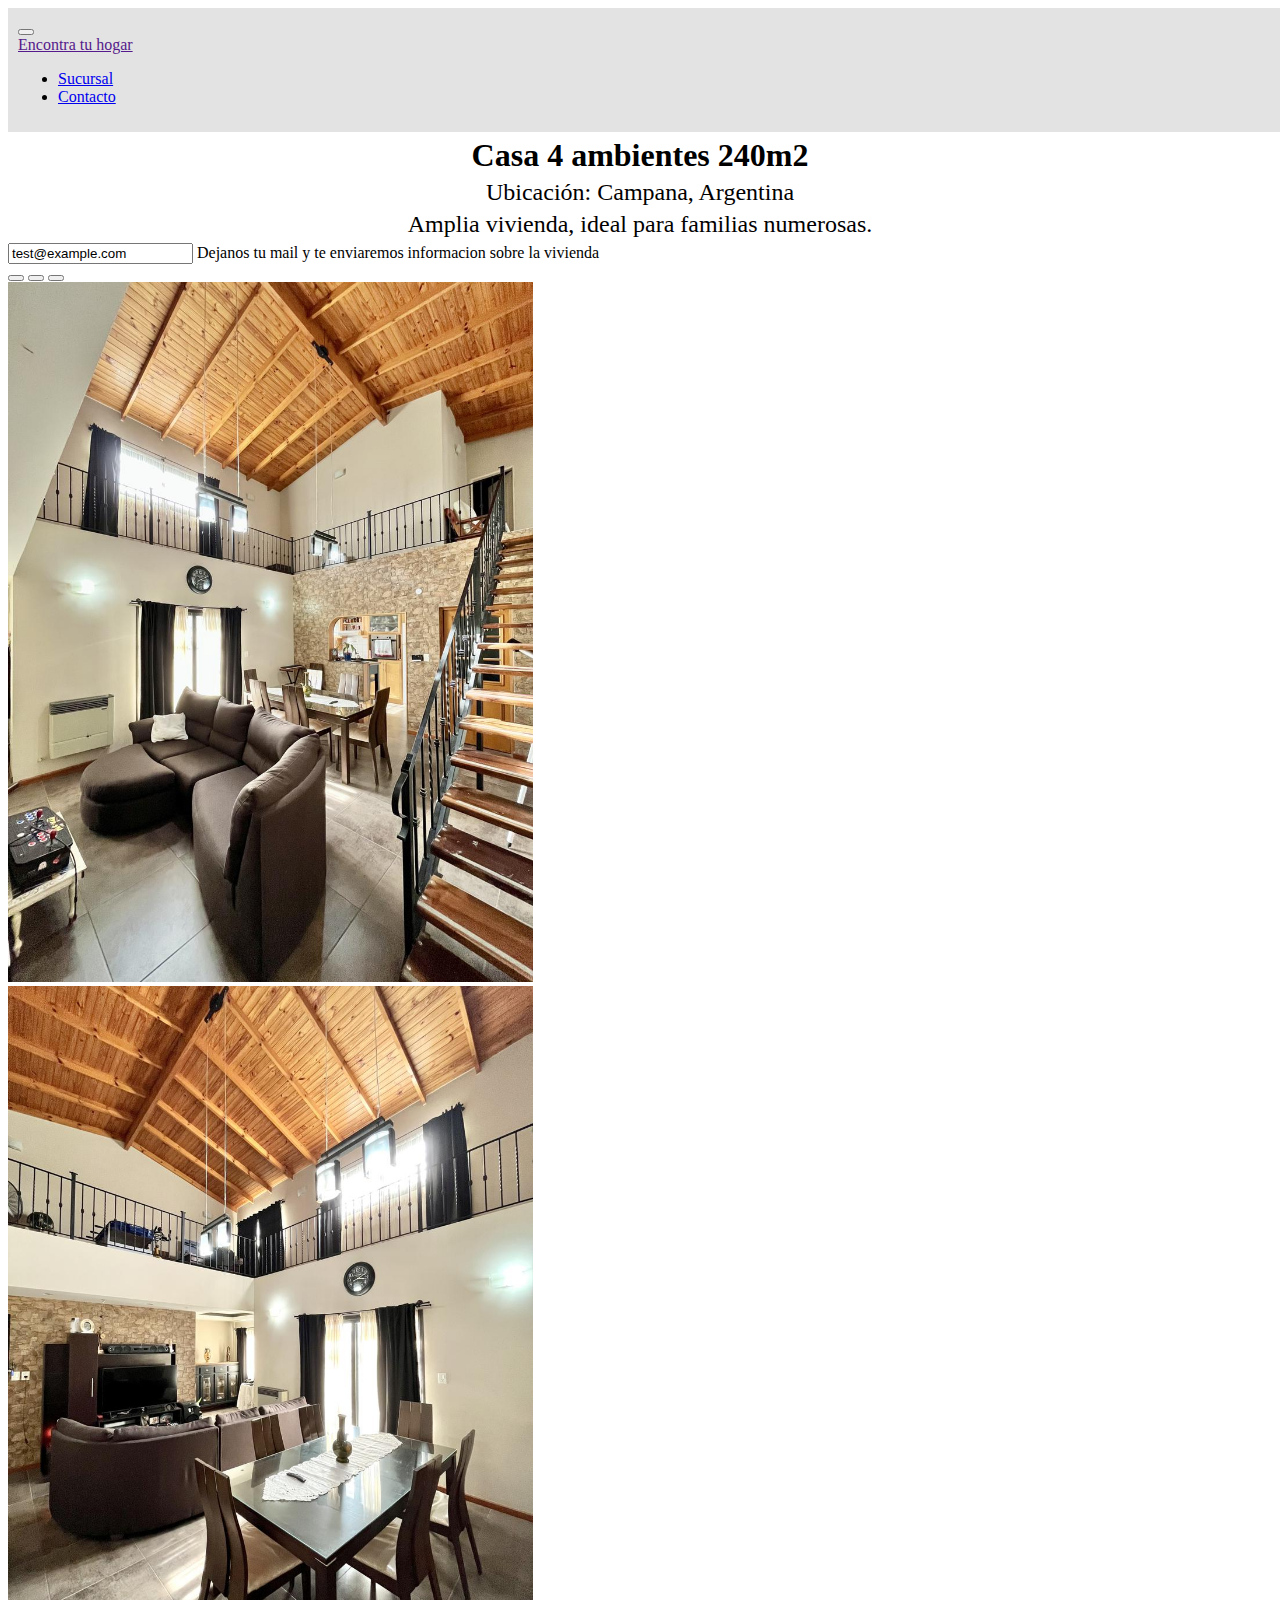
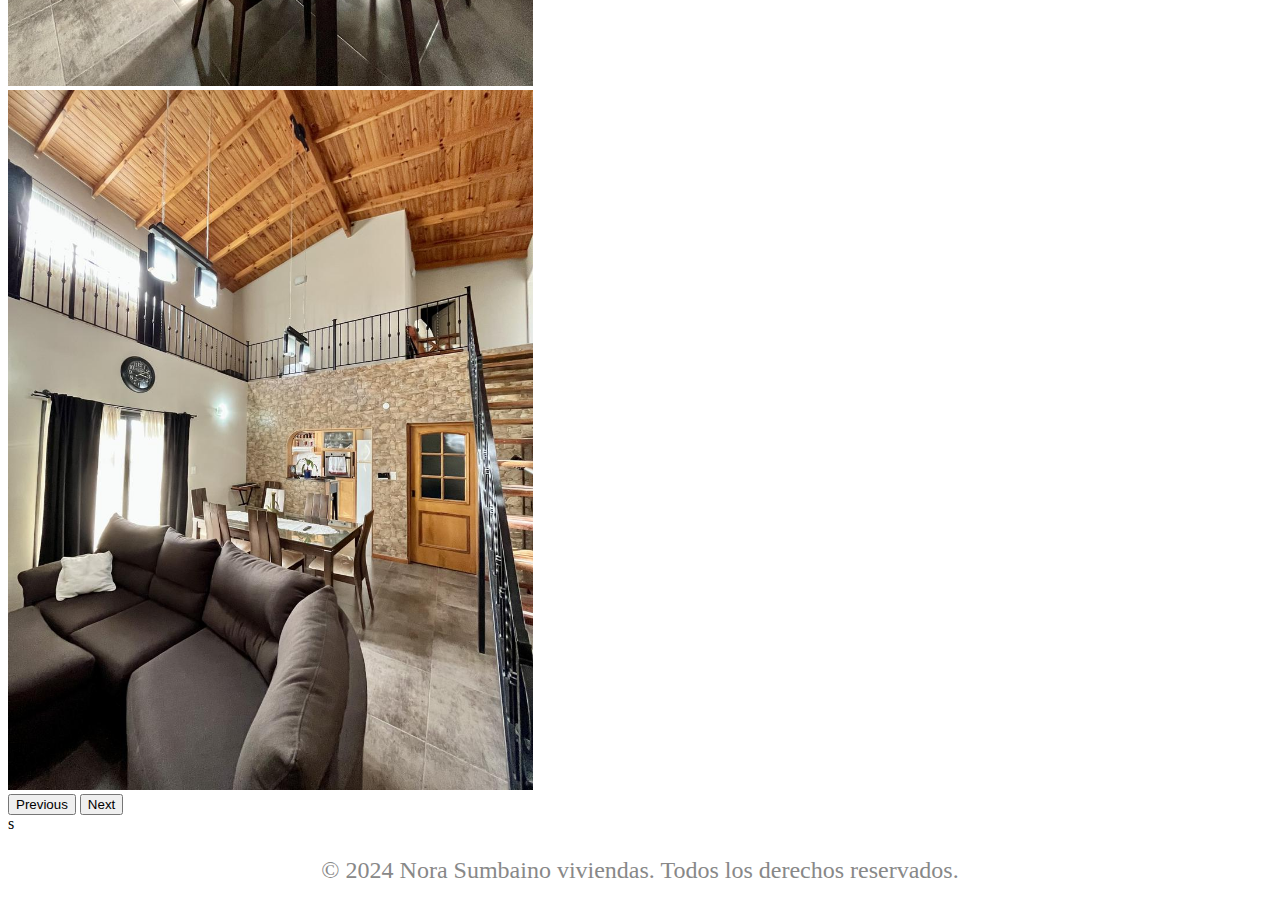
==== Paginas/casa1.html @ 373ede8c "first commit" ====
<!DOCTYPE html>
<html lang="en">
<head>
    <meta charset="UTF-8">
    <meta name="viewport" content="width=device-width, initial-scale=1.0">
    <title>Document</title>
    <link href="https://cdn.jsdelivr.net/npm/bootstrap@5.3.2/dist/css/bootstrap.min.css" rel="stylesheet" integrity="sha384-T3c6CoIi6uLrA9TneNEoa7RxnatzjcDSCmG1MXxSR1GAsXEV/Dwwykc2MPK8M2HN" crossorigin="anonymous">
    <link rel="stylesheet" href="../css/casas.css">
</head>
<body>
    <nav class="navbar navbar-expand-lg " id="navbar">
        <div class="container-fluid">
          <button class="navbar-toggler" type="button" data-bs-toggle="collapse" data-bs-target="#navbarTogglerDemo01" aria-controls="navbarTogglerDemo01" aria-expanded="false" aria-label="Toggle navigation">
            <span class="navbar-toggler-icon"></span>
          </button>
          <div class="collapse navbar-collapse" id="navbarTogglerDemo01">
            <a class="navbar-brand" href="">Encontra tu hogar</a>
            <ul class="navbar-nav me-auto mb-2 mb-lg-0">
              <li class="nav-item">
                <a class="nav-link active" aria-current="page" href="./Paginas/sucursal.html">Sucursal</a>
              </li>
              <li class="nav-item">
                <a class="nav-link" href="./Paginas/Contacto.html">Contacto</a>
              </li>
            </ul>
          </div>
        </div>
      </nav>

    <!-- Contenido Principal -->
    <div class="container mt-3">
        <div class="row">
            <!-- Información a la Izquierda de las Imágenes -->
            <div class="col-md-4">
                <h2 id="h2casas">Casa 4 ambientes 240m2</h2>
                <p id="p2casas">Ubicación: Campana, Argentina</p>
                <p id="p2casas">Amplia vivienda, ideal para familias numerosas.</p>
                <form class="form-floating">
                    <input type="email" class="form-control" id="floatingInputValue" placeholder="name@example.com" value="test@example.com">
                    <label for="floatingInputValue">Dejanos tu mail y te enviaremos informacion sobre la vivienda</label>
                  </form>
                <!-- Puedes agregar más información según tus necesidades -->
            </div>

            <!-- Imágenes de la Casa -->
           <!-- Imágenes de la Casa -->
<div class="col-md-8">
    <div id="carousel" class="carousel slide">
        <div class="carousel-indicators">
            <button type="button" data-bs-target="#carousel" data-bs-slide-to="0" class="active" aria-current="true" aria-label="Slide 1"></button>
            <button type="button" data-bs-target="#carousel" data-bs-slide-to="1" aria-label="Slide 2"></button>
            <button type="button" data-bs-target="#carousel" data-bs-slide-to="2" aria-label="Slide 3"></button>
        </div>
        <div class="carousel-inner">
            <div class="carousel-item active">
                <img src="../assets/images/dpto1.jpg" class="d-block w-100" alt="Imagen 1" id="imagencasa1" style="max-height: 700px;">
            </div>
            <div class="carousel-item">
                <img src="../assets/images/dpto1-2.jpg" class="d-block w-100" alt="Imagen 2" style="max-height: 700px;">
            </div>
            <div class="carousel-item">
                <img src="../assets/images/dpto1-3.jpg" class="d-block w-100" alt="Imagen 3" style="max-height: 700px;">
            </div>
        </div>
        <button class="carousel-control-prev" type="button" data-bs-target="#carousel" data-bs-slide="prev">
            <span class="carousel-control-prev-icon" aria-hidden="true"></span>
            <span class="visually-hidden">Previous</span>
        </button>
        <button class="carousel-control-next" type="button" data-bs-target="#carousel" data-bs-slide="next">
            <span class="carousel-control-next-icon" aria-hidden="true"></span>
            <span class="visually-hidden">Next</span>
        </button>
    </div>s
</div>
    <!-- Footer -->
    <footer class="mt-5 col-12" id="footercasas">
        <div class="container">
            <p>&copy; 2024 Nora Sumbaino viviendas. Todos los derechos reservados.</p>
            <!-- Puedes agregar más contenido al footer según tus necesidades -->
        </div>
    </footer>

    <script src="https://cdn.jsdelivr.net/npm/bootstrap@5.3.2/dist/js/bootstrap.bundle.min.js" integrity="sha384-C6RzsynM9kWDrMNeT87bh95OGNyZPhcTNXj1NW7RuBCsyN/o0jlpcV8Qyq46cDfL" crossorigin="anonymous"></script>
</body>
</html>
---- css/casas.css ----
#navbar  {
    top: 0;
    left: 0;
    width: 100%;
    background-color: rgba(223, 222, 222, 0.855);
    padding: 10px;
    z-index: 1000;}


  #footercasas { text-align: center;
   
    font-family: 'cursive';
    font-size: x-large;
    -webkit-text-stroke: 0,5px black; /* Ancho y color del borde */
    color: white; /* Color del texto */

    margin: 5px;
    color: #888888; 
    text-align: center;
}

#h2casas
    
{ 
    
    font-family: 'cursive';
    font-size: xx-large;
    -webkit-text-stroke: 0,5px black; /* Ancho y color del borde */
    color: white; /* Color del texto */

    margin: 5px;
    color: #000000; 
    text-align: center;
   
    
}

#p2casas {
font-family: 'cursive';
font-size: x-large;
-webkit-text-stroke: 0,5px black; /* Ancho y color del borde */
color: white; /* Color del texto */

margin: 5px;
color: #020000; 
text-align: center;
}
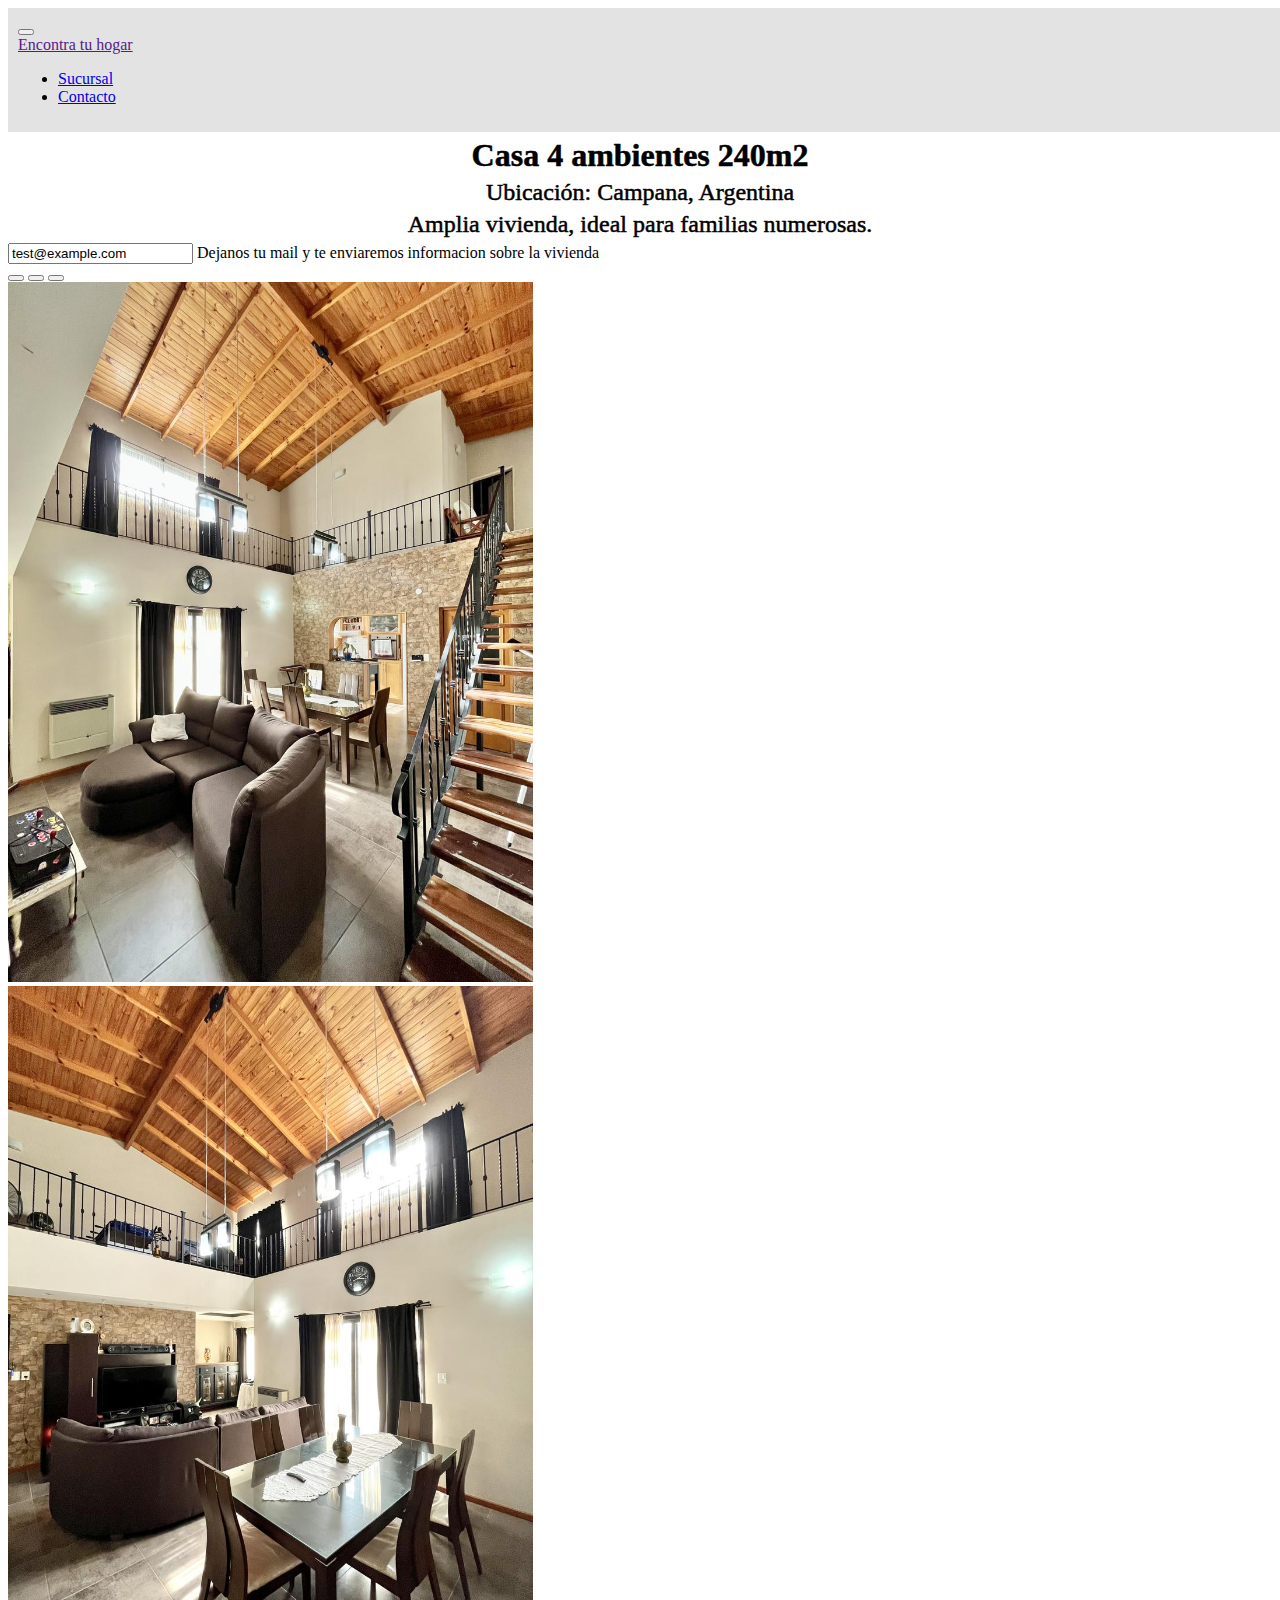
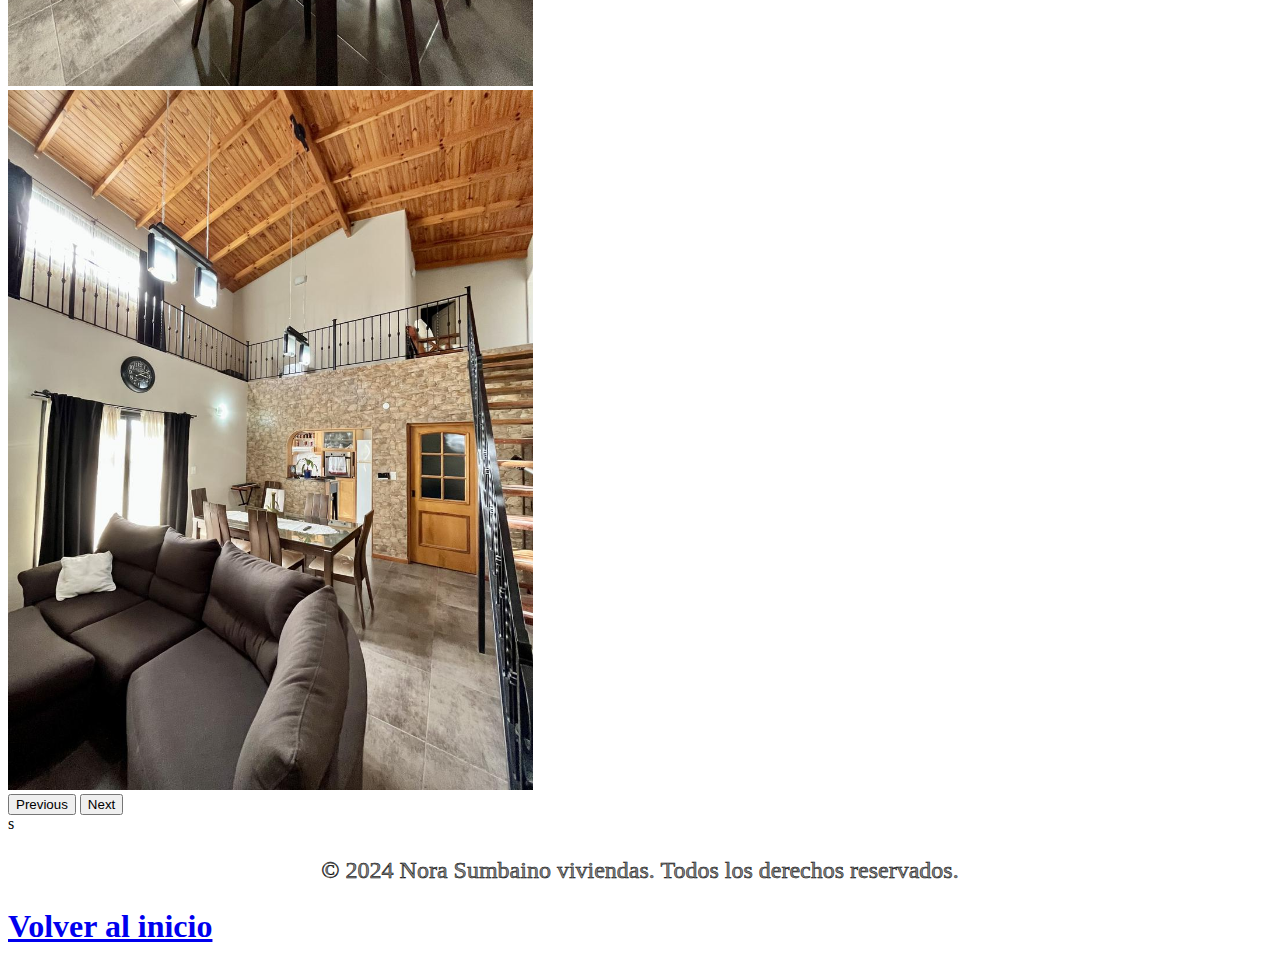
==== commit 78e8edd2: "CORRECCION FINAL" ====
--- a/Paginas/casa1.html
+++ b/Paginas/casa1.html
@@ -81,5 +81,7 @@
     </footer>
 
     <script src="https://cdn.jsdelivr.net/npm/bootstrap@5.3.2/dist/js/bootstrap.bundle.min.js" integrity="sha384-C6RzsynM9kWDrMNeT87bh95OGNyZPhcTNXj1NW7RuBCsyN/o0jlpcV8Qyq46cDfL" crossorigin="anonymous"></script>
+    <footer id="footer">
+        <a href="../index.html"><h1>Volver al inicio</h1></a>
 </body>
 </html>--- a/css/casas.css
+++ b/css/casas.css
@@ -1,47 +1,58 @@
-#navbar  {
-    top: 0;
-    left: 0;
-    width: 100%;
-    background-color: rgba(223, 222, 222, 0.855);
-    padding: 10px;
-    z-index: 1000;}
-
-
-  #footercasas { text-align: center;
-   
-    font-family: 'cursive';
-    font-size: x-large;
-    -webkit-text-stroke: 0,5px black; /* Ancho y color del borde */
-    color: white; /* Color del texto */
-
-    margin: 5px;
-    color: #888888; 
-    text-align: center;
+#navbar {
+  top: 0;
+  left: 0;
+  width: 100%;
+  background-color: rgba(223, 222, 222, 0.855);
+  padding: 10px;
+  z-index: 1000;
 }
 
-#h2casas
-    
-{ 
-    
-    font-family: 'cursive';
-    font-size: xx-large;
-    -webkit-text-stroke: 0,5px black; /* Ancho y color del borde */
-    color: white; /* Color del texto */
+#footercasas {
+  text-align: center;
+  font-family: 'cursive';
+  font-size: x-large;
+  -webkit-text-stroke: 0.5px black; /* Ancho y color del borde */
+  color: white; /* Color del texto */
+  margin: 5px;
+  color: #888888;
+  text-align: center;
+}
 
-    margin: 5px;
-    color: #000000; 
-    text-align: center;
-   
-    
+#h2casas {
+  font-family: 'cursive';
+  font-size: xx-large;
+  -webkit-text-stroke: 0.5px black; /* Ancho y color del borde */
+  color: white; /* Color del texto */
+  margin: 5px;
+  color: #000000;
+  text-align: center;
 }
 
 #p2casas {
-font-family: 'cursive';
-font-size: x-large;
--webkit-text-stroke: 0,5px black; /* Ancho y color del borde */
-color: white; /* Color del texto */
+  font-family: 'cursive';
+  font-size: x-large;
+  -webkit-text-stroke: 0.5px black; /* Ancho y color del borde */
+  color: white; /* Color del texto */
+  margin: 5px;
+  color: #020000;
+  text-align: center;
+}
 
-margin: 5px;
-color: #020000; 
-text-align: center;
+/* Media Query para pantallas más pequeñas */
+@media (max-width: 768px) {
+  #navbar {
+      padding: 5px; /* Reducir el espacio de relleno en pantallas más pequeñas */
+  }
+
+  #footercasas {
+      font-size: large; /* Tamaño de fuente más pequeño en pantallas más pequeñas */
+  }
+
+  #h2casas {
+      font-size: large; /* Tamaño de fuente más pequeño en pantallas más pequeñas */
+  }
+
+  #p2casas {
+      font-size: medium; /* Tamaño de fuente más pequeño en pantallas más pequeñas */
+  }
 }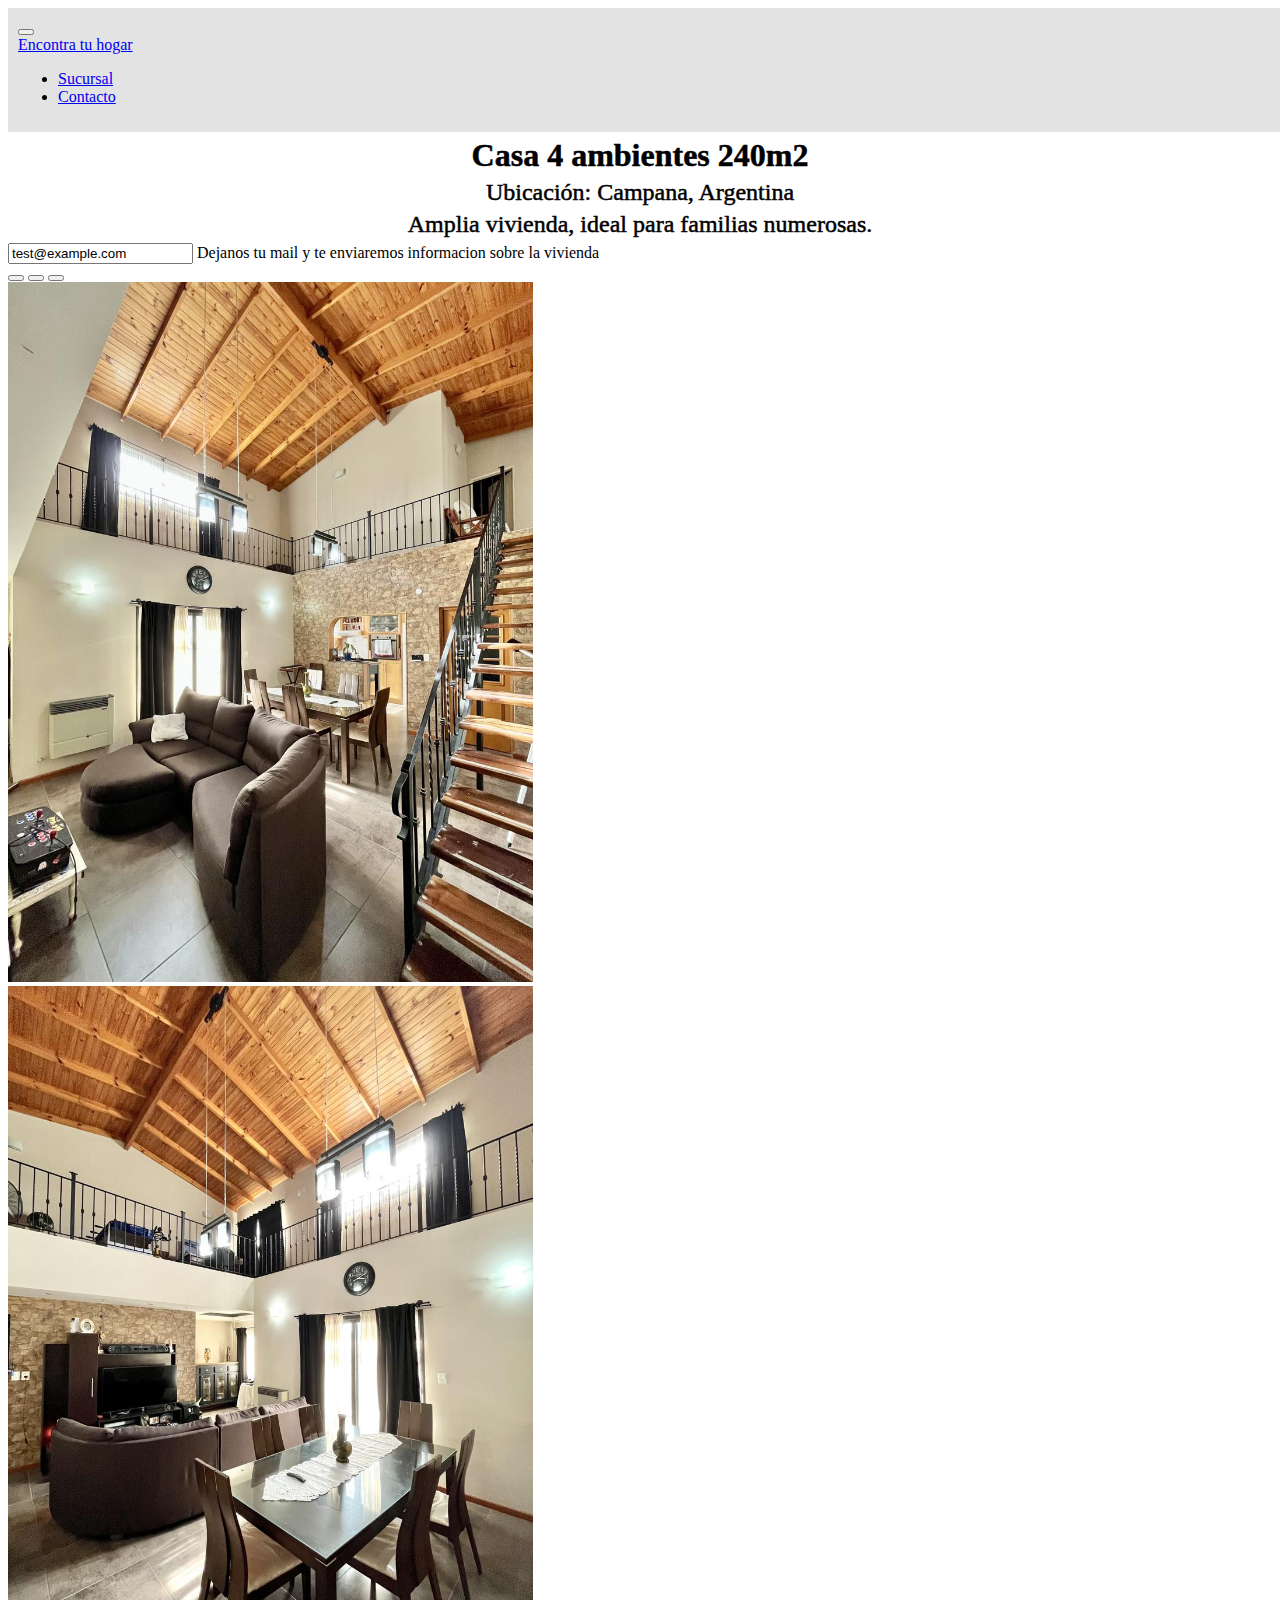
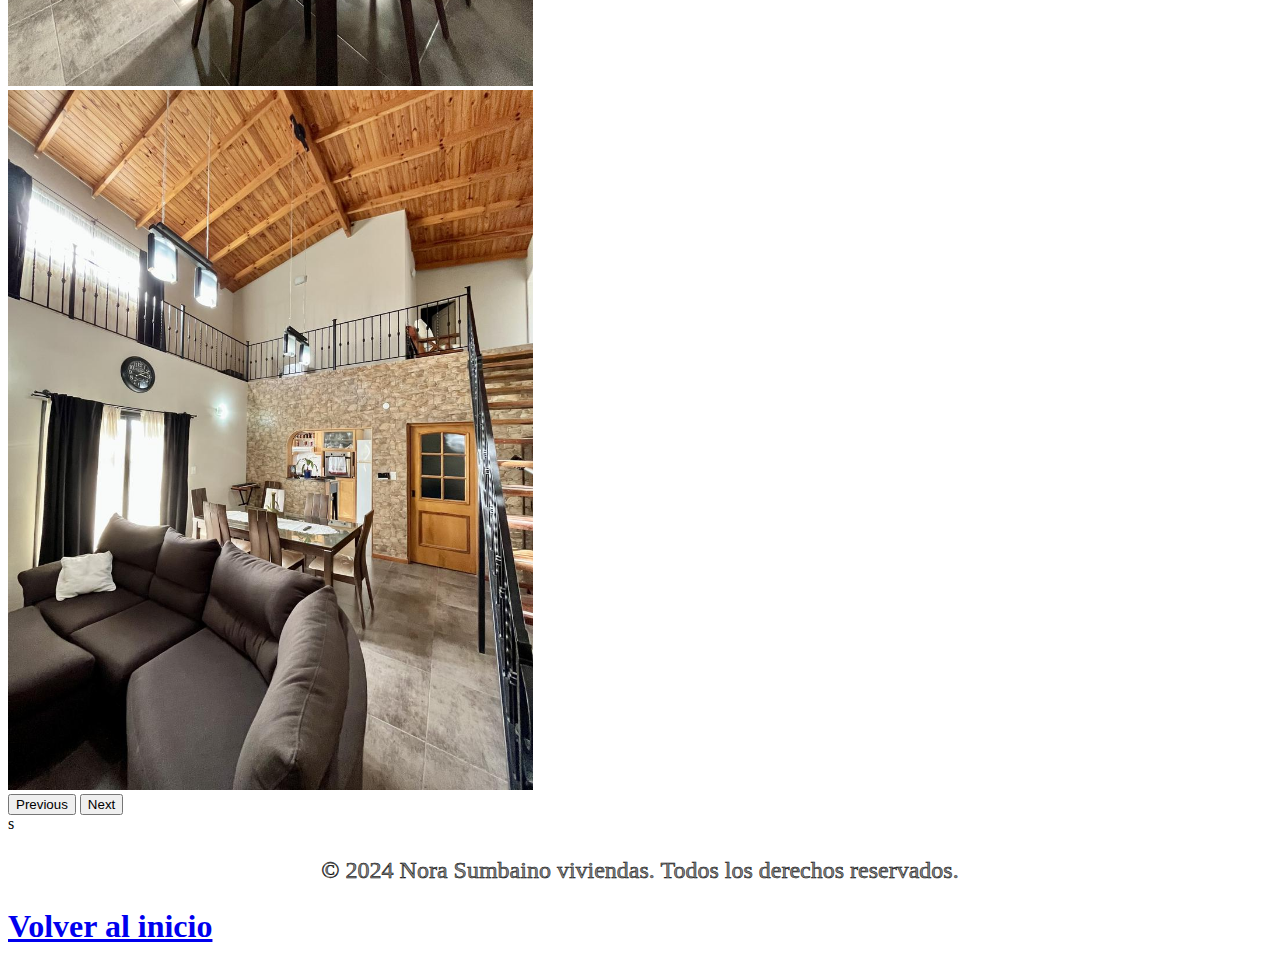
==== commit b15bf28d: "ultimo cambio, añadi linkeos" ====
--- a/Paginas/casa1.html
+++ b/Paginas/casa1.html
@@ -14,13 +14,13 @@
             <span class="navbar-toggler-icon"></span>
           </button>
           <div class="collapse navbar-collapse" id="navbarTogglerDemo01">
-            <a class="navbar-brand" href="">Encontra tu hogar</a>
+            <a class="navbar-brand" href="../index.html">Encontra tu hogar</a>
             <ul class="navbar-nav me-auto mb-2 mb-lg-0">
               <li class="nav-item">
-                <a class="nav-link active" aria-current="page" href="./Paginas/sucursal.html">Sucursal</a>
+                <a class="nav-link active" aria-current="page" href="sucursal.html">Sucursal</a>
               </li>
               <li class="nav-item">
-                <a class="nav-link" href="./Paginas/Contacto.html">Contacto</a>
+                <a class="nav-link" href="Contacto.html">Contacto</a>
               </li>
             </ul>
           </div>
